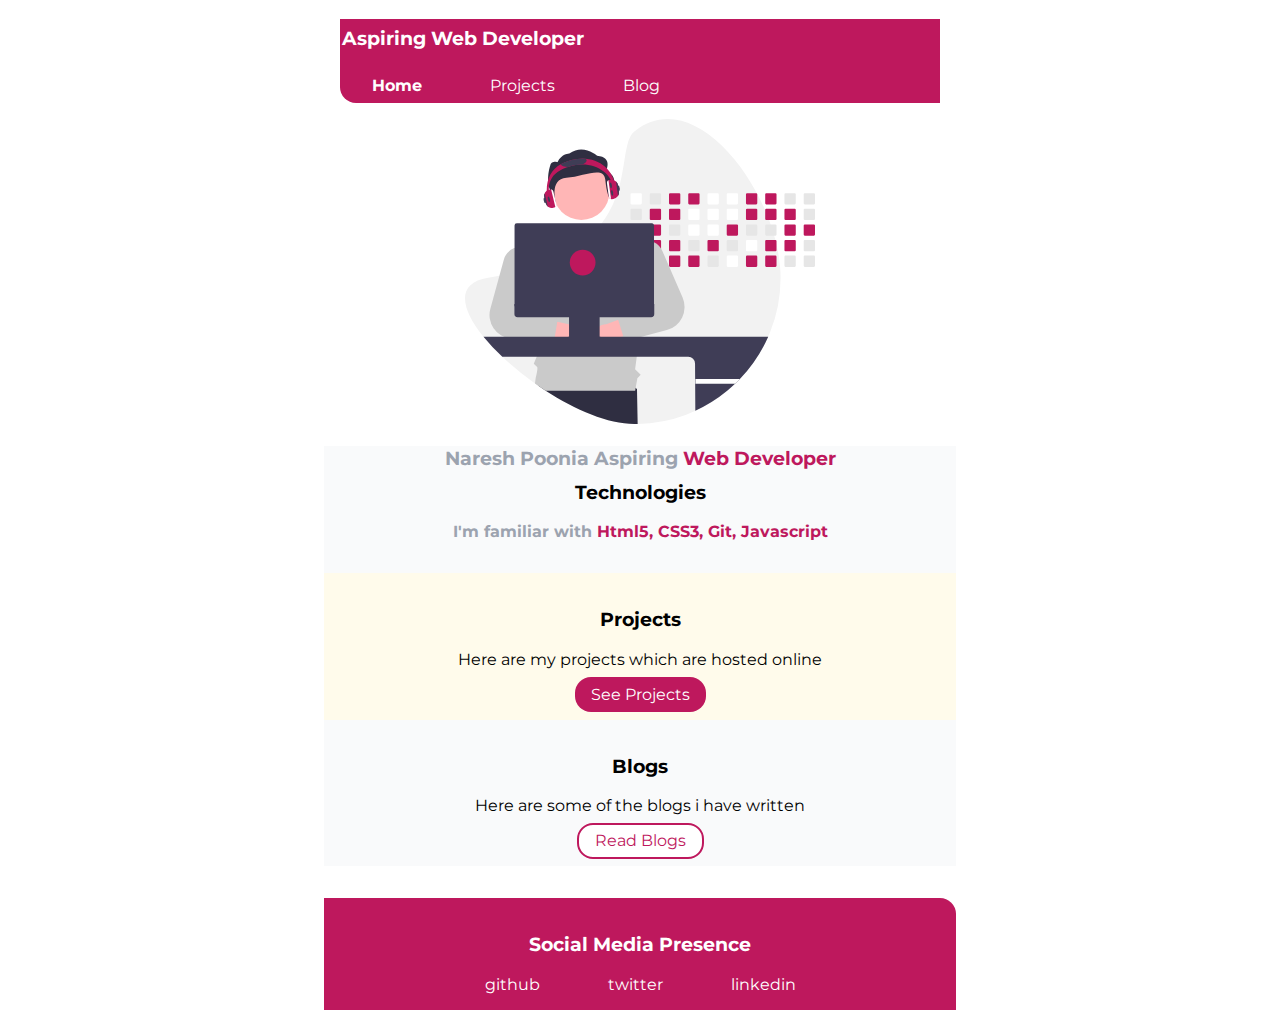
==== index.html @ 6bcb903e "Update index.html" ====
<!DOCTYPE html>
<html lang="en">
  <head>
    <script async src="https://pagead2.googlesyndication.com/pagead/js/adsbygoogle.js?client=ca-pub-9451136018883979"
     crossorigin="anonymous"></script>
    <meta charset="UTF-8" />
    <meta http-equiv="X-UA-Compatible" content="IE=edge" />
    <meta name="viewport" content="width=device-width, initial-scale=1.0" />
    <title>Naresh Poonia</title>
    <link rel="stylesheet" href="/style.css" />
  </head>
  <body>
    <nav class="nav container-center">
      <h3 class="nav-brand">Aspiring Web Developer</h3>
      <ul class="list-non-bullet link-list">
        <li class="list-inline">
          <a class="link link-active" href="/index.html">Home</a>
        </li>
        <li class="list-inline">
          <a class="link" href="/projects.html">Projects</a>
        </li>
        <li class="list-inline"><a class="link" href="/blogs.html">Blog</a></li>
      </ul>
    </nav>
    <header class="header">
      <img class="hero-image" src="/images/hero-image.svg" alt="Hero Image" />
      <h3 class="header-heading">
        Naresh Poonia Aspiring
        <span class="header-heading-main">Web Developer</span>
      </h3>
      <section class="section light-grey container-center">
        <h3>Technologies</h3>
        <p class="section-description">
          <strong
            ><span class="grey-text">I'm familiar with</span> Html5, CSS3, Git,
            Javascript</strong
          >
        </p>
      </section>
      <section class="section container-center yellow-background">
        <h3>Projects</h3>
        <p>Here are my projects which are hosted online</p>
        <a class="link link-primary" href="/projects.html">See Projects</a>
      </section>

      <section class="section light-grey container-center">
        <h3>Blogs</h3>
        <p>Here are some of the blogs i have written</p>
        <a class="link link-secondary" href="/blogs.html">Read Blogs</a>
      </section>
    </header>
    <footer class="footer container-center">
      <h3>Social Media Presence</h3>
      <li class="list-non-bullet list-inline">
        <a class="link" href="https://github.com/nareshpoonia">github</a>
      </li>
      <li class="list-non-bullet list-inline">
        <a class="link" href="https://twitter.com/naresh_poonia_">twitter</a>
      </li>
      <li class="list-non-bullet list-inline">
        <a
          class="link"
          href="https://www.linkedin.com/in/naresh-poonia-ab17b461/"
          >linkedin</a
        >
      </li>
    </footer>
  </body>
</html>
---- style.css ----
@import url("https://fonts.googleapis.com/css2?family=Montserrat:ital,wght@0,400;1,700&display=swap");
body {
  font-family: "Montserrat", sans-serif;
  margin: 0px;
}
/* Creating a variable  */
:root {
  --primary-color: #be185d;
  --grey: #9ca3af;
  --light-grey: #f9fafb;
  --yellow: #fffbeb;
}

.container {
  padding: 0rem 1rem;
  margin: auto;
}

.container-center {
  max-width: 600px;
  margin: auto;
}

.link {
  color: var(--primary-color);
  text-decoration: none;
}

.link-primary {
  background-color: var(--primary-color);
  color: white;
  padding: 0.5rem 1rem;
  border-radius: 1rem;
}

.link-secondary {
  color: var(--primary-color);
  background-color: white;
  border: 2px solid var(--primary-color);
  padding: 0.4rem 1rem;
  border-radius: 1rem;
}

hr {
  margin: 2rem 2rem;
}

ul .list-non-bullet {
  text-align: left;
}

.list-non-bullet {
  list-style: none;
}
/* For making list item inline */
.list-inline {
  list-style: none;
  display: inline;
  padding: 0rem 2rem;
}

.nav {
  background-color: var(--primary-color);
  color: white;
  border-bottom-left-radius: 1rem;

  /* padding: 0.1rem 0.1rem; */
}
/* Link class inside nav class */
.nav .link {
  text-decoration: none;
  color: white;
}
.nav-brand {
  padding: 0.5rem 0.1rem;
}

.link-list {
  padding-bottom: 0.5rem;
  text-align: left;
  padding-left: 0px;
}

.header {
  text-align: center;
}
.hero-image {
  max-width: 350px;
  margin: auto;
}

.header-heading {
  color: var(--grey);
  margin-bottom: -1.5rem;
}

.header-heading-main {
  color: var(--primary-color);
}

.section h3 {
  text-align: center;
}
.light-grey {
  background-color: var(--light-grey);
  text-align: center;
}

.section {
  padding: 1rem;
}

.footer {
  text-align: center;
  background-color: var(--primary-color);
  color: white;
  padding: 1rem 1rem;
  border-top-right-radius: 1rem;
  margin-top: 2rem;
}

.footer .link {
  color: white;
}

.section-description {
  color: var(--primary-color);
}
.link-active {
  font-weight: bolder;
}

.link-projects {
  margin: 2rem;
}

.heading-projects {
  margin: 0px 0px;
  font-weight: bolder;
  font-size: large;
  margin-top: 1.3rem;
}

.smaller {
  font-size: smaller;
}
.grey-text {
  color: var(--grey);
}
.yellow-background {
  background-color: var(--yellow);
  /* padding-bottom: 3rem; */
}

.img {
  width: 100%;
  height: auto;
  display: block;
  align-items: center;
}

.hero-blog {
  padding: 1rem 1rem;
  width: 97%;
}

.blog-heading {
  padding: 0rem 1rem;
}
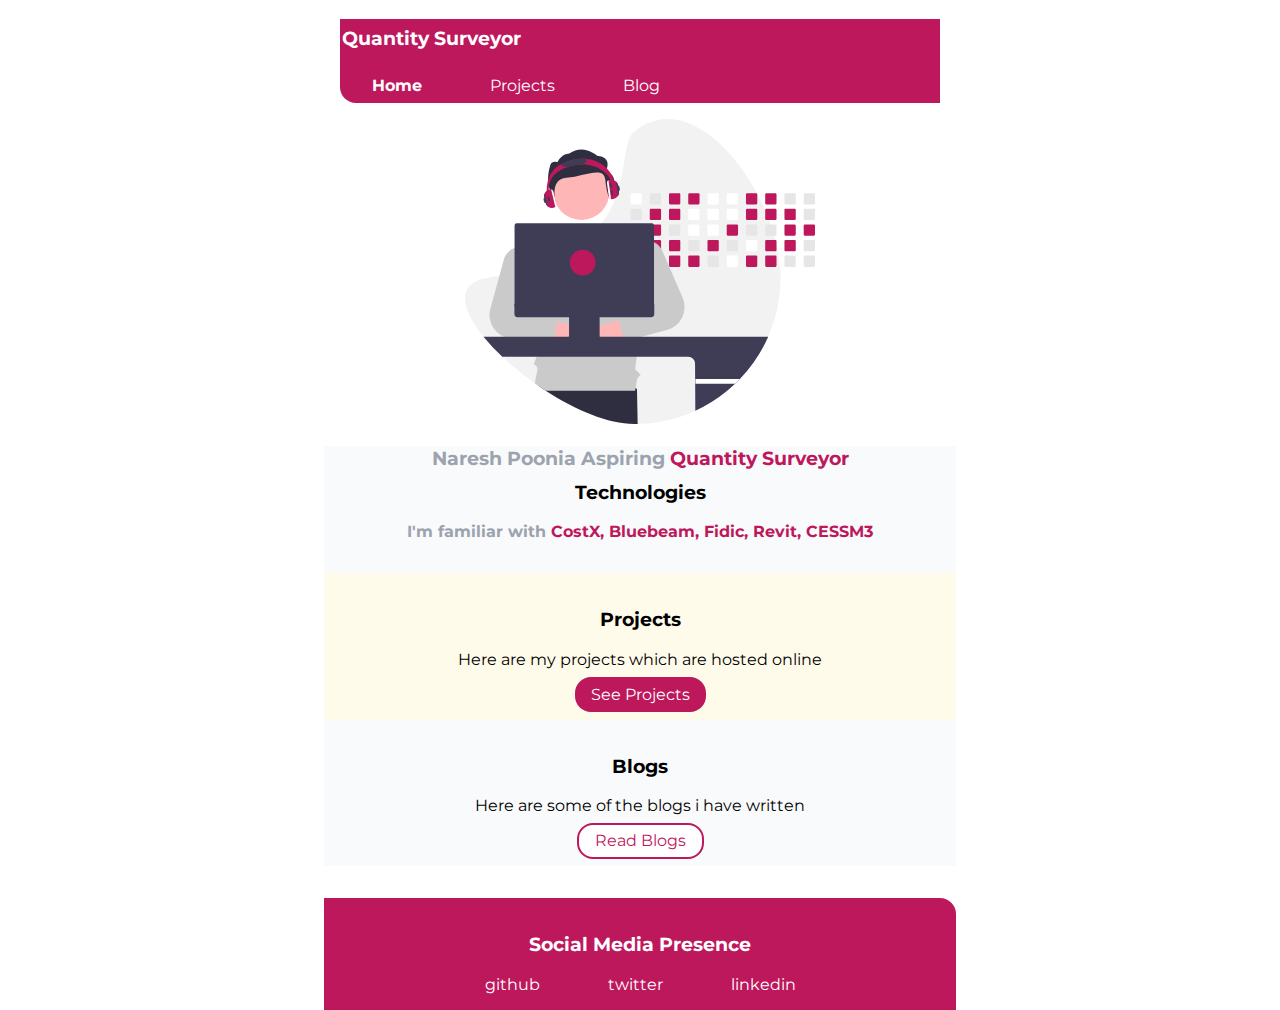
==== commit 47508785: "Update index.html" ====
--- a/index.html
+++ b/index.html
@@ -11,7 +11,7 @@
   </head>
   <body>
     <nav class="nav container-center">
-      <h3 class="nav-brand">Aspiring Web Developer</h3>
+      <h3 class="nav-brand">Quantity Surveyor</h3>
       <ul class="list-non-bullet link-list">
         <li class="list-inline">
           <a class="link link-active" href="/index.html">Home</a>
@@ -26,14 +26,14 @@
       <img class="hero-image" src="/images/hero-image.svg" alt="Hero Image" />
       <h3 class="header-heading">
         Naresh Poonia Aspiring
-        <span class="header-heading-main">Web Developer</span>
+        <span class="header-heading-main">Quantity Surveyor</span>
       </h3>
       <section class="section light-grey container-center">
         <h3>Technologies</h3>
         <p class="section-description">
           <strong
-            ><span class="grey-text">I'm familiar with</span> Html5, CSS3, Git,
-            Javascript</strong
+            ><span class="grey-text">I'm familiar with</span> CostX, Bluebeam, Fidic, Revit,
+            CESSM3</strong
           >
         </p>
       </section>
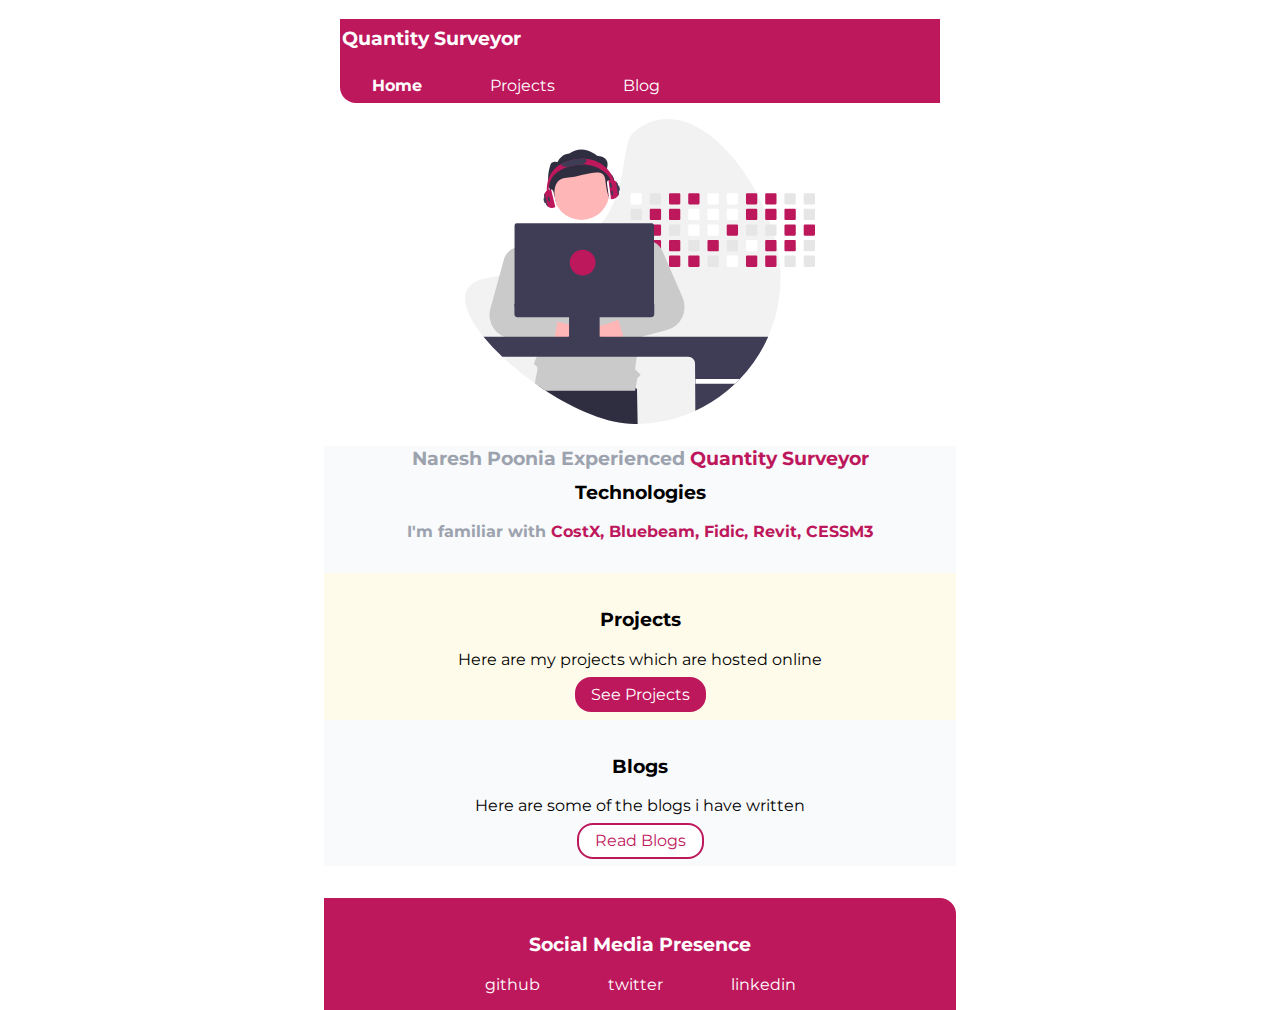
==== commit 24fe89e5: "Update index.html" ====
--- a/index.html
+++ b/index.html
@@ -25,7 +25,7 @@
     <header class="header">
       <img class="hero-image" src="/images/hero-image.svg" alt="Hero Image" />
       <h3 class="header-heading">
-        Naresh Poonia Aspiring
+        Naresh Poonia Experienced
         <span class="header-heading-main">Quantity Surveyor</span>
       </h3>
       <section class="section light-grey container-center">
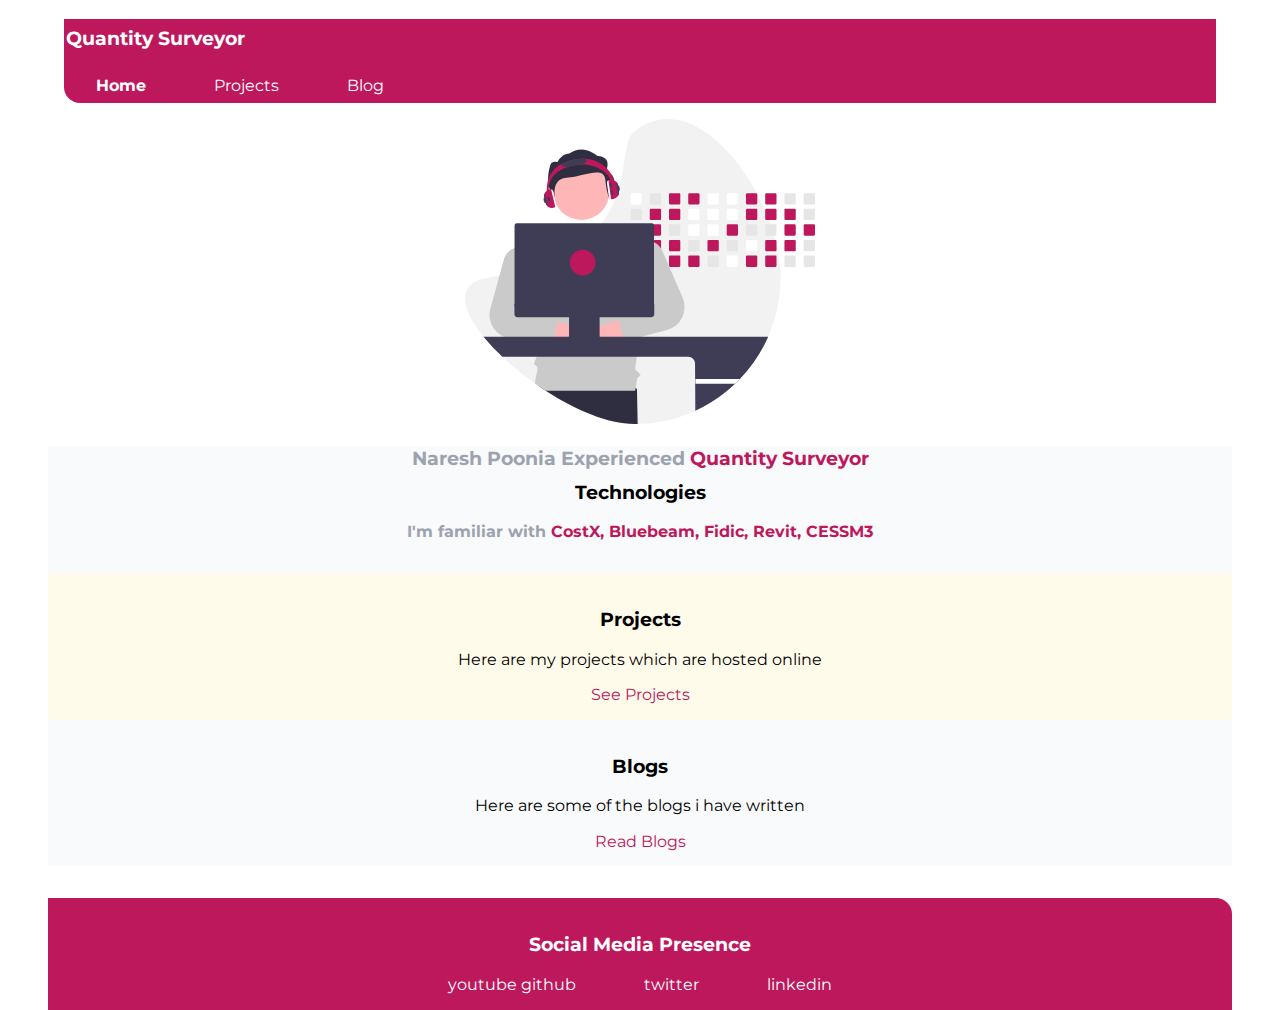
==== commit 2fbeb49d: "Update index.html" ====
--- a/index.html
+++ b/index.html
@@ -52,6 +52,7 @@
     <footer class="footer container-center">
       <h3>Social Media Presence</h3>
       <li class="list-non-bullet list-inline">
+        <a class="link" href=https://www.youtube.com/@nareshpoonia7>youtube</a>
         <a class="link" href="https://github.com/nareshpoonia">github</a>
       </li>
       <li class="list-non-bullet list-inline">
--- a/style.css
+++ b/style.css
@@ -17,7 +17,7 @@
 }
 
 .container-center {
-  max-width: 600px;
+  max-width: 90%;
   margin: auto;
 }
 
@@ -26,19 +26,9 @@
   text-decoration: none;
 }
 
-.link-primary {
-  background-color: var(--primary-color);
-  color: white;
-  padding: 0.5rem 1rem;
-  border-radius: 1rem;
-}
-
-.link-secondary {
-  color: var(--primary-color);
-  background-color: white;
-  border: 2px solid var(--primary-color);
-  padding: 0.4rem 1rem;
-  border-radius: 1rem;
+.link-primary, .link-secondary {
+  padding: 0.8rem 1.5rem;
+  margin: 1rem 0;
 }
 
 hr {
@@ -87,6 +77,7 @@
 .hero-image {
   max-width: 350px;
   margin: auto;
+  width: 80%;
 }
 
 .header-heading {
@@ -167,3 +158,88 @@
 .blog-heading {
   padding: 0rem 1rem;
 }
+
+/* For Tablets (portrait mode) */
+@media screen and (max-width: 768px) {
+  .nav ul {
+    display: block;
+    text-align: center;
+  }
+
+  .list-inline {
+    display: block;
+    padding: 0.5rem 0;
+  }
+
+  .container-center {
+    max-width: 100%;
+    padding: 0 1rem;
+  }
+
+  .hero-image {
+    max-width: 250px;
+  }
+
+  .link-primary, .link-secondary {
+    display: block;
+    width: 100%;
+    text-align: center;
+  }
+}
+
+/* For Mobile Devices */
+@media screen and (max-width: 480px) {
+  .nav ul {
+    display: block;
+    text-align: center;
+  }
+
+  .list-inline {
+    display: block;
+    padding: 0.5rem 0;
+  }
+
+  .hero-image {
+    max-width: 200px;
+  }
+
+  .link-primary, .link-secondary {
+    display: block;
+    width: 100%;
+    text-align: center;
+    padding: 1rem;
+    margin: 0.5rem 0;
+  }
+
+  h3, p {
+    font-size: 1rem;
+  }
+
+  .container-center {
+    max-width: 100%;
+    padding: 0 1rem;
+  }
+
+  .nav-brand {
+    font-size: 1.5rem;
+  }
+
+  .header-heading-main {
+    font-size: 1.2rem;
+  }
+
+  .section {
+    padding: 0.5rem;
+  }
+}
+@media screen and (max-width: 480px) {
+  .nav ul {
+    display: block;
+    text-align: center;
+  }
+
+  .list-inline {
+    display: block;
+    padding: 1rem 0;
+  }
+}
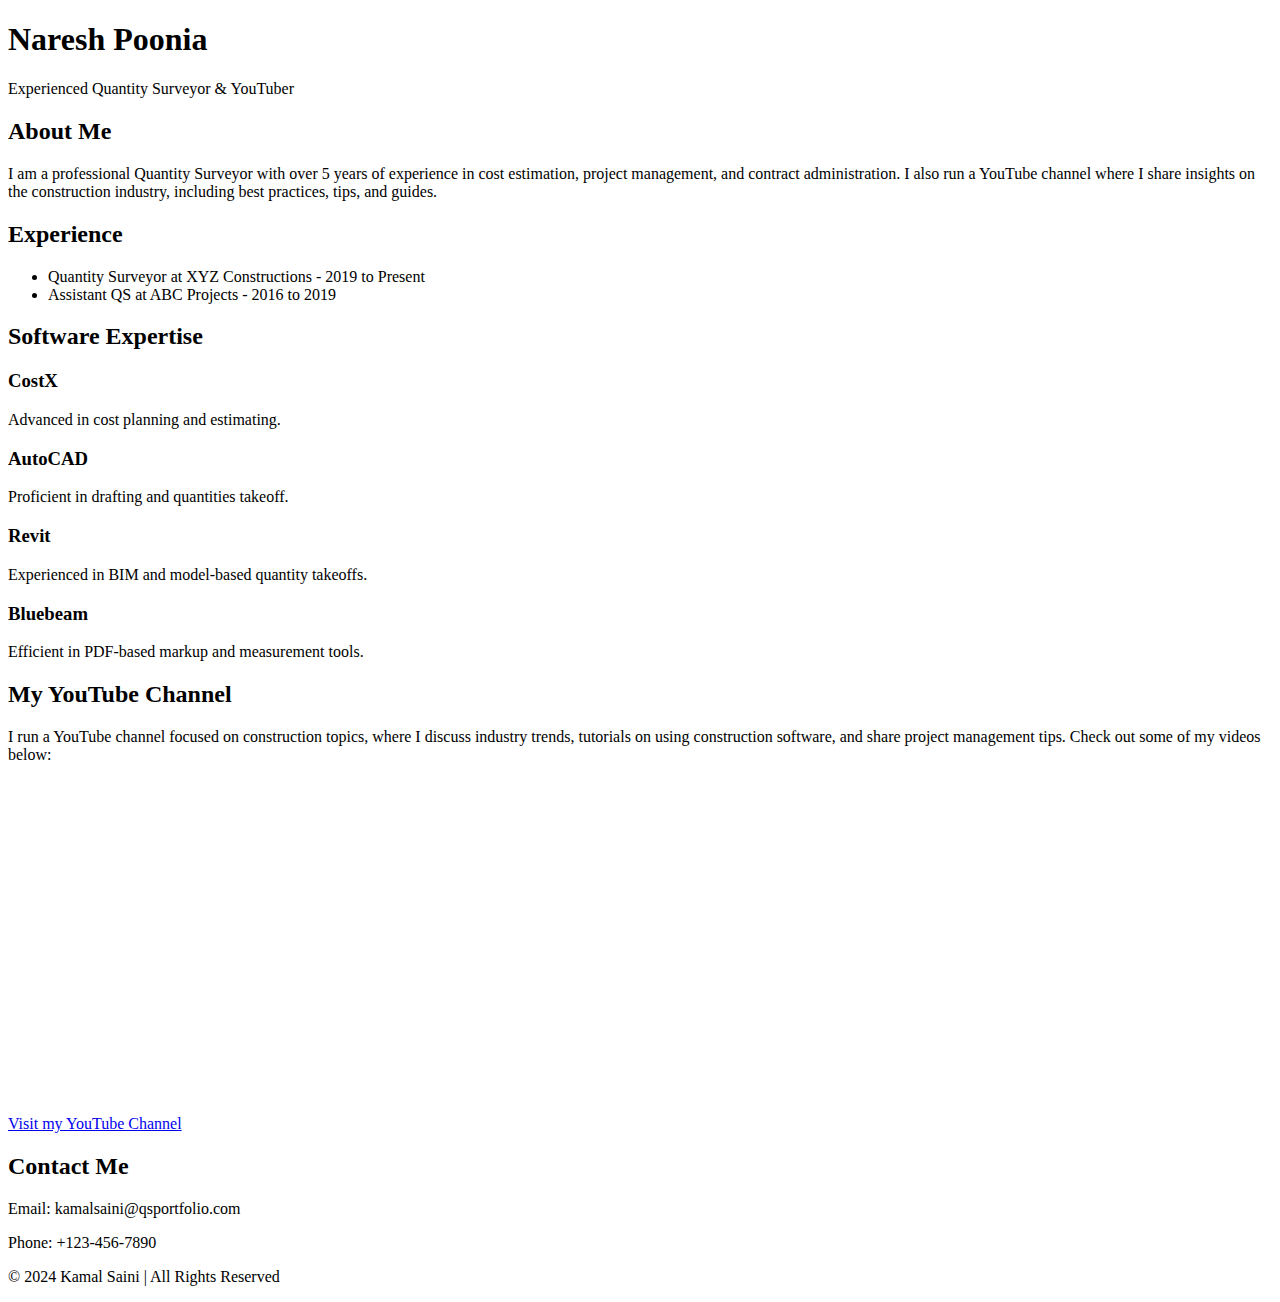
==== commit 7a302d43: "Update index.html" ====
--- a/index.html
+++ b/index.html
@@ -1,70 +1,77 @@
 <!DOCTYPE html>
 <html lang="en">
-  <head>
-    <script async src="https://pagead2.googlesyndication.com/pagead/js/adsbygoogle.js?client=ca-pub-9451136018883979"
-     crossorigin="anonymous"></script>
-    <meta charset="UTF-8" />
-    <meta http-equiv="X-UA-Compatible" content="IE=edge" />
-    <meta name="viewport" content="width=device-width, initial-scale=1.0" />
-    <title>Naresh Poonia</title>
-    <link rel="stylesheet" href="/style.css" />
-  </head>
-  <body>
-    <nav class="nav container-center">
-      <h3 class="nav-brand">Quantity Surveyor</h3>
-      <ul class="list-non-bullet link-list">
-        <li class="list-inline">
-          <a class="link link-active" href="/index.html">Home</a>
-        </li>
-        <li class="list-inline">
-          <a class="link" href="/projects.html">Projects</a>
-        </li>
-        <li class="list-inline"><a class="link" href="/blogs.html">Blog</a></li>
-      </ul>
-    </nav>
-    <header class="header">
-      <img class="hero-image" src="/images/hero-image.svg" alt="Hero Image" />
-      <h3 class="header-heading">
-        Naresh Poonia Experienced
-        <span class="header-heading-main">Quantity Surveyor</span>
-      </h3>
-      <section class="section light-grey container-center">
-        <h3>Technologies</h3>
-        <p class="section-description">
-          <strong
-            ><span class="grey-text">I'm familiar with</span> CostX, Bluebeam, Fidic, Revit,
-            CESSM3</strong
-          >
-        </p>
-      </section>
-      <section class="section container-center yellow-background">
-        <h3>Projects</h3>
-        <p>Here are my projects which are hosted online</p>
-        <a class="link link-primary" href="/projects.html">See Projects</a>
-      </section>
+<head>
+    <meta charset="UTF-8">
+    <meta name="viewport" content="width=device-width, initial-scale=1.0">
+    <meta http-equiv="X-UA-Compatible" content="ie=edge">
+    <title>Quantity Surveyor Portfolio</title>
+    <link rel="stylesheet" href="styles.css">
+</head>
+<body>
 
-      <section class="section light-grey container-center">
-        <h3>Blogs</h3>
-        <p>Here are some of the blogs i have written</p>
-        <a class="link link-secondary" href="/blogs.html">Read Blogs</a>
-      </section>
+    <header>
+        <div class="container">
+            <h1>Naresh Poonia</h1>
+            <p>Experienced Quantity Surveyor & YouTuber</p>
+        </div>
     </header>
-    <footer class="footer container-center">
-      <h3>Social Media Presence</h3>
-      <li class="list-non-bullet list-inline">
-        <a class="link" href=https://www.youtube.com/@nareshpoonia7>youtube</a>
-        <a class="link" href="https://github.com/nareshpoonia">github</a>
-      </li>
-      <li class="list-non-bullet list-inline">
-        <a class="link" href="https://twitter.com/naresh_poonia_">twitter</a>
-      </li>
-      <li class="list-non-bullet list-inline">
-        <a
-          class="link"
-          href="https://www.linkedin.com/in/naresh-poonia-ab17b461/"
-          >linkedin</a
-        >
-      </li>
+
+    <section id="about" class="container">
+        <h2>About Me</h2>
+        <p>I am a professional Quantity Surveyor with over 5 years of experience in cost estimation, project management, and contract administration. I also run a YouTube channel where I share insights on the construction industry, including best practices, tips, and guides.</p>
+    </section>
+
+    <section id="experience" class="container">
+        <h2>Experience</h2>
+        <ul>
+            <li>Quantity Surveyor at XYZ Constructions - 2019 to Present</li>
+            <li>Assistant QS at ABC Projects - 2016 to 2019</li>
+        </ul>
+    </section>
+
+    <section id="skills" class="container">
+        <h2>Software Expertise</h2>
+        <div class="software-list">
+            <div class="software">
+                <h3>CostX</h3>
+                <p>Advanced in cost planning and estimating.</p>
+            </div>
+            <div class="software">
+                <h3>AutoCAD</h3>
+                <p>Proficient in drafting and quantities takeoff.</p>
+            </div>
+            <div class="software">
+                <h3>Revit</h3>
+                <p>Experienced in BIM and model-based quantity takeoffs.</p>
+            </div>
+            <div class="software">
+                <h3>Bluebeam</h3>
+                <p>Efficient in PDF-based markup and measurement tools.</p>
+            </div>
+        </div>
+    </section>
+
+    <section id="youtube" class="container">
+        <h2>My YouTube Channel</h2>
+        <p>I run a YouTube channel focused on construction topics, where I discuss industry trends, tutorials on using construction software, and share project management tips. Check out some of my videos below:</p>
+        <div class="youtube-videos">
+            <iframe width="560" height="315" src="https://www.youtube.com/embed/VIDEO_ID1" frameborder="0" allowfullscreen></iframe>
+            <iframe width="560" height="315" src="https://www.youtube.com/embed/VIDEO_ID2" frameborder="0" allowfullscreen></iframe>
+        </div>
+        <p><a href="https://www.youtube.com/channel/YOUR_CHANNEL_ID" target="_blank">Visit my YouTube Channel</a></p>
+    </section>
+
+    <section id="contact" class="container">
+        <h2>Contact Me</h2>
+        <p>Email: kamalsaini@qsportfolio.com</p>
+        <p>Phone: +123-456-7890</p>
+    </section>
+
+    <footer>
+        <div class="container">
+            <p>&copy; 2024 Kamal Saini | All Rights Reserved</p>
+        </div>
     </footer>
-  </body>
+
+</body>
 </html>
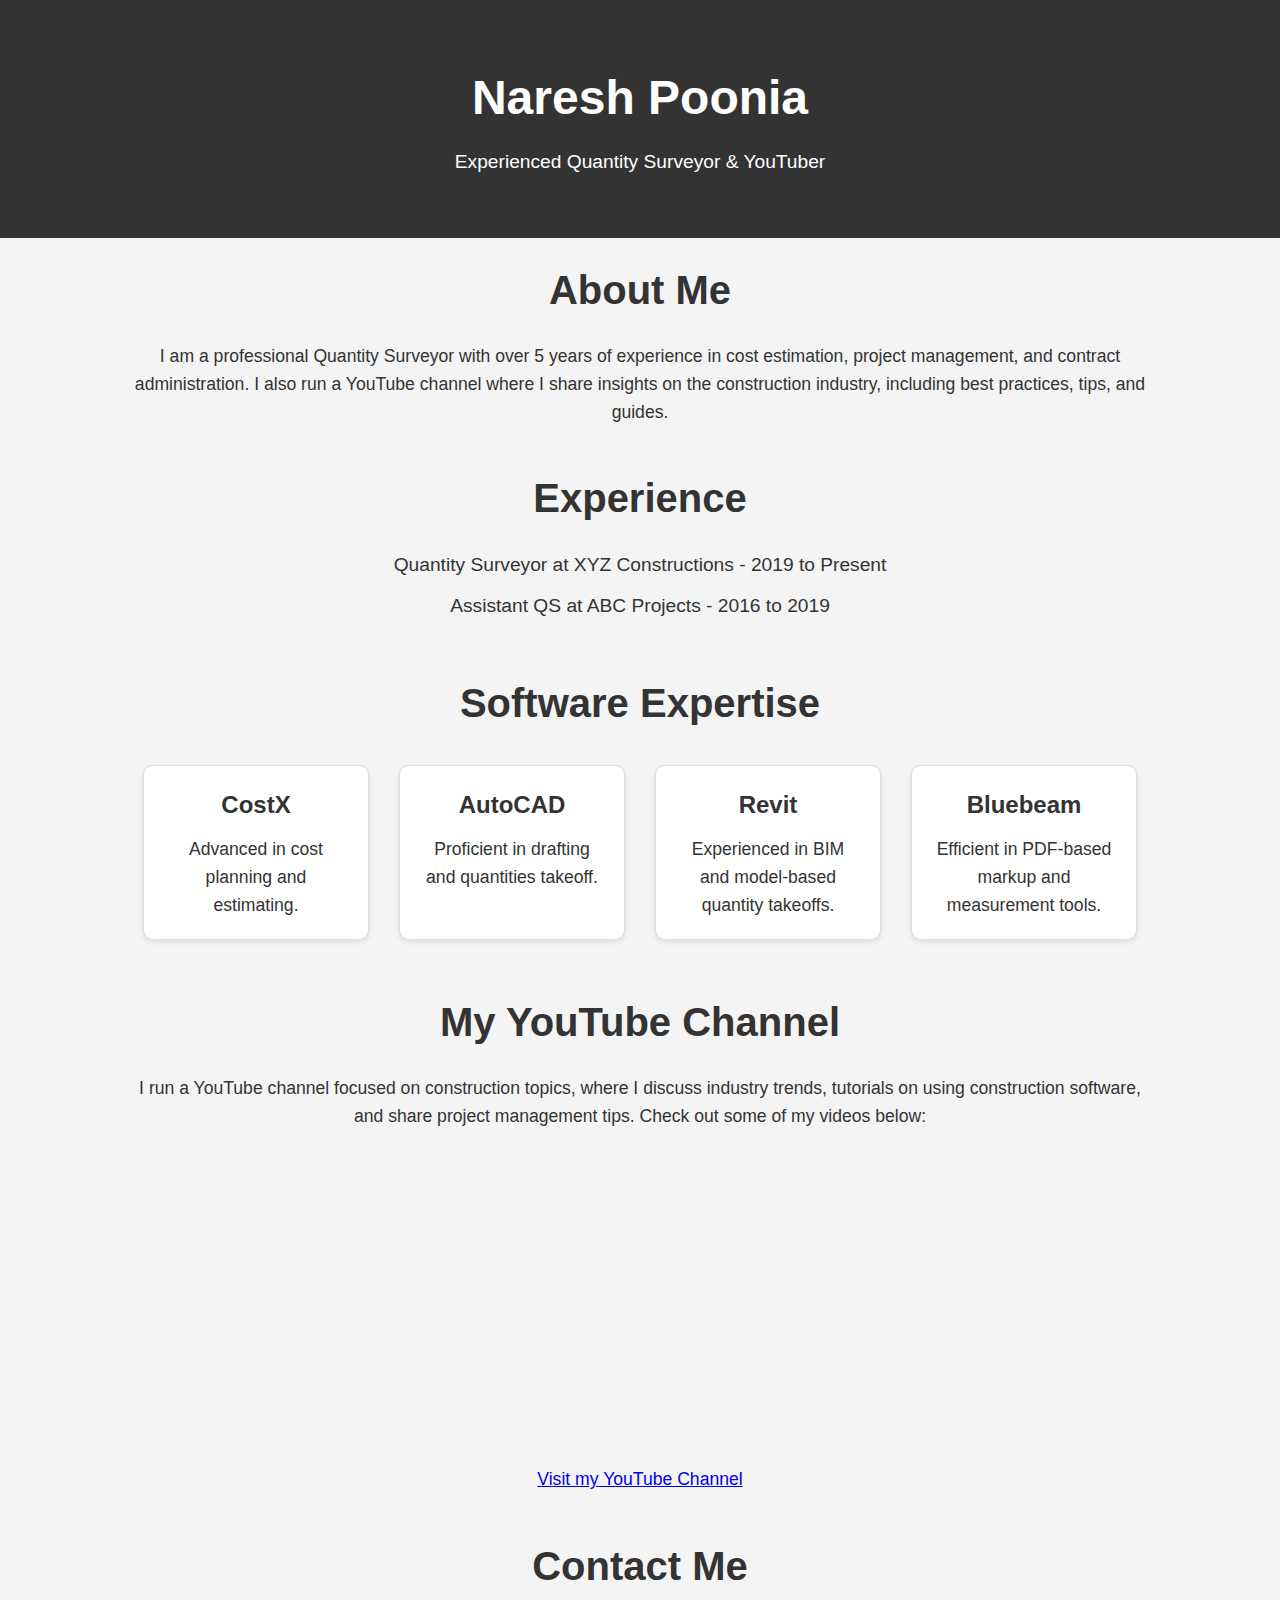
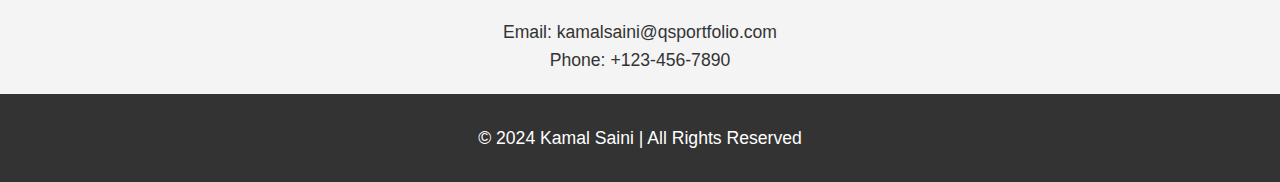
==== commit 434b5edc: "Update index.html" ====
--- a/index.html
+++ b/index.html
@@ -5,7 +5,7 @@
     <meta name="viewport" content="width=device-width, initial-scale=1.0">
     <meta http-equiv="X-UA-Compatible" content="ie=edge">
     <title>Quantity Surveyor Portfolio</title>
-    <link rel="stylesheet" href="styles.css">
+    <link rel="stylesheet" href="style.css">
 </head>
 <body>
 
--- a/style.css
+++ b/style.css
@@ -0,0 +1,122 @@
+/* General Reset */
+* {
+    margin: 0;
+    padding: 0;
+    box-sizing: border-box;
+}
+
+body {
+    font-family: Arial, sans-serif;
+    line-height: 1.6;
+    color: #333;
+    background-color: #f4f4f4;
+}
+
+.container {
+    width: 80%;
+    margin: 0 auto;
+    padding: 20px 0;
+}
+
+header {
+    background: #333;
+    color: #fff;
+    text-align: center;
+    padding: 40px 0;
+}
+
+header h1 {
+    font-size: 3em;
+    margin-bottom: 10px;
+}
+
+header p {
+    font-size: 1.2em;
+}
+
+section {
+    margin-bottom: 40px;
+}
+
+h2 {
+    font-size: 2.5em;
+    text-align: center;
+    margin-bottom: 20px;
+    color: #333;
+}
+
+p {
+    font-size: 1.1em;
+    text-align: center;
+}
+
+ul {
+    list-style: none;
+    text-align: center;
+}
+
+ul li {
+    font-size: 1.2em;
+    margin-bottom: 10px;
+}
+
+#skills .software-list {
+    display: flex;
+    justify-content: space-around;
+    flex-wrap: wrap;
+}
+
+#skills .software {
+    background: #fff;
+    padding: 20px;
+    margin: 10px;
+    border: 1px solid #ddd;
+    border-radius: 10px;
+    width: 22%;
+    text-align: center;
+    box-shadow: 0 2px 5px rgba(0, 0, 0, 0.1);
+}
+
+#skills .software h3 {
+    font-size: 1.5em;
+    margin-bottom: 10px;
+}
+
+.youtube-videos {
+    display: flex;
+    justify-content: space-around;
+    flex-wrap: wrap;
+}
+
+.youtube-videos iframe {
+    width: 48%;
+    margin-bottom: 20px;
+}
+
+footer {
+    background: #333;
+    color: #fff;
+    text-align: center;
+    padding: 10px 0;
+}
+
+/* Responsive Design */
+@media (max-width: 768px) {
+    .container {
+        width: 95%;
+    }
+
+    #skills .software, .youtube-videos iframe {
+        width: 100%;
+    }
+}
+
+@media (max-width: 480px) {
+    header h1 {
+        font-size: 2.5em;
+    }
+
+    header p {
+        font-size: 1em;
+    }
+}
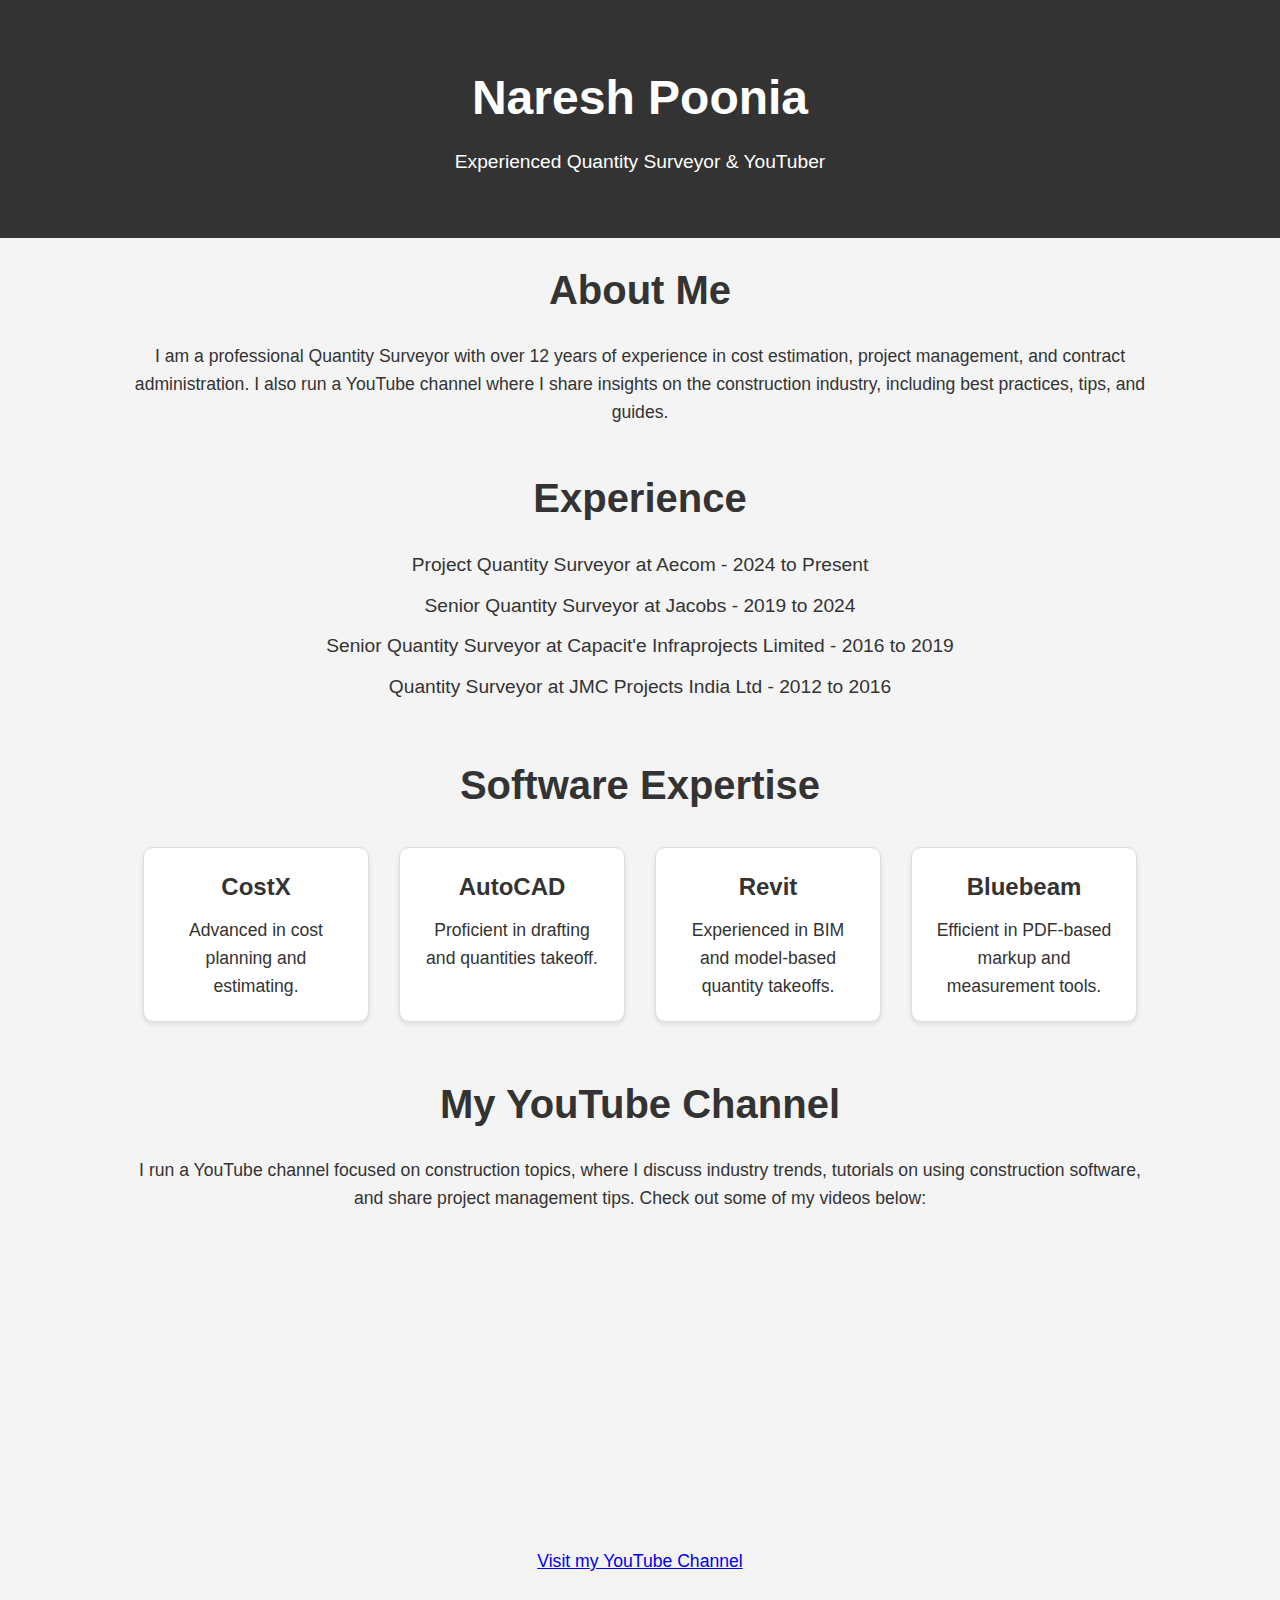
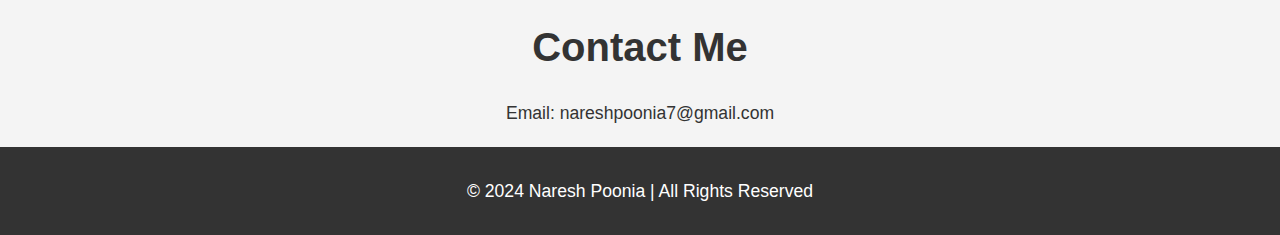
==== commit 27a7129c: "Update index.html" ====
--- a/index.html
+++ b/index.html
@@ -18,14 +18,16 @@
 
     <section id="about" class="container">
         <h2>About Me</h2>
-        <p>I am a professional Quantity Surveyor with over 5 years of experience in cost estimation, project management, and contract administration. I also run a YouTube channel where I share insights on the construction industry, including best practices, tips, and guides.</p>
+        <p>I am a professional Quantity Surveyor with over 12 years of experience in cost estimation, project management, and contract administration. I also run a YouTube channel where I share insights on the construction industry, including best practices, tips, and guides.</p>
     </section>
 
     <section id="experience" class="container">
         <h2>Experience</h2>
         <ul>
-            <li>Quantity Surveyor at XYZ Constructions - 2019 to Present</li>
-            <li>Assistant QS at ABC Projects - 2016 to 2019</li>
+            <li>Project Quantity Surveyor at Aecom - 2024 to Present</li>
+            <li>Senior Quantity Surveyor at Jacobs - 2019 to 2024</li>
+            <li>Senior Quantity Surveyor at Capacit'e Infraprojects Limited - 2016 to 2019</li>
+            <li>Quantity Surveyor at JMC Projects India Ltd - 2012 to 2016</li>
         </ul>
     </section>
 
@@ -55,21 +57,20 @@
         <h2>My YouTube Channel</h2>
         <p>I run a YouTube channel focused on construction topics, where I discuss industry trends, tutorials on using construction software, and share project management tips. Check out some of my videos below:</p>
         <div class="youtube-videos">
-            <iframe width="560" height="315" src="https://www.youtube.com/embed/VIDEO_ID1" frameborder="0" allowfullscreen></iframe>
-            <iframe width="560" height="315" src="https://www.youtube.com/embed/VIDEO_ID2" frameborder="0" allowfullscreen></iframe>
+            <iframe width="560" height="315" src="https://youtu.be/j0RBnt8HFqQ?si=lFKenbsFUiDa90qR" frameborder="0" allowfullscreen></iframe>
+            <iframe width="560" height="315" src="https://youtu.be/j0RBnt8HFqQ?si=lFKenbsFUiDa90qR" frameborder="0" allowfullscreen></iframe>
         </div>
-        <p><a href="https://www.youtube.com/channel/YOUR_CHANNEL_ID" target="_blank">Visit my YouTube Channel</a></p>
+        <p><a href="https://www.youtube.com/@nareshpoonia7" target="_blank">Visit my YouTube Channel</a></p>
     </section>
 
     <section id="contact" class="container">
         <h2>Contact Me</h2>
-        <p>Email: kamalsaini@qsportfolio.com</p>
-        <p>Phone: +123-456-7890</p>
+        <p>Email: nareshpoonia7@gmail.com</p>
     </section>
 
     <footer>
         <div class="container">
-            <p>&copy; 2024 Kamal Saini | All Rights Reserved</p>
+            <p>&copy; 2024 Naresh Poonia | All Rights Reserved</p>
         </div>
     </footer>
 
